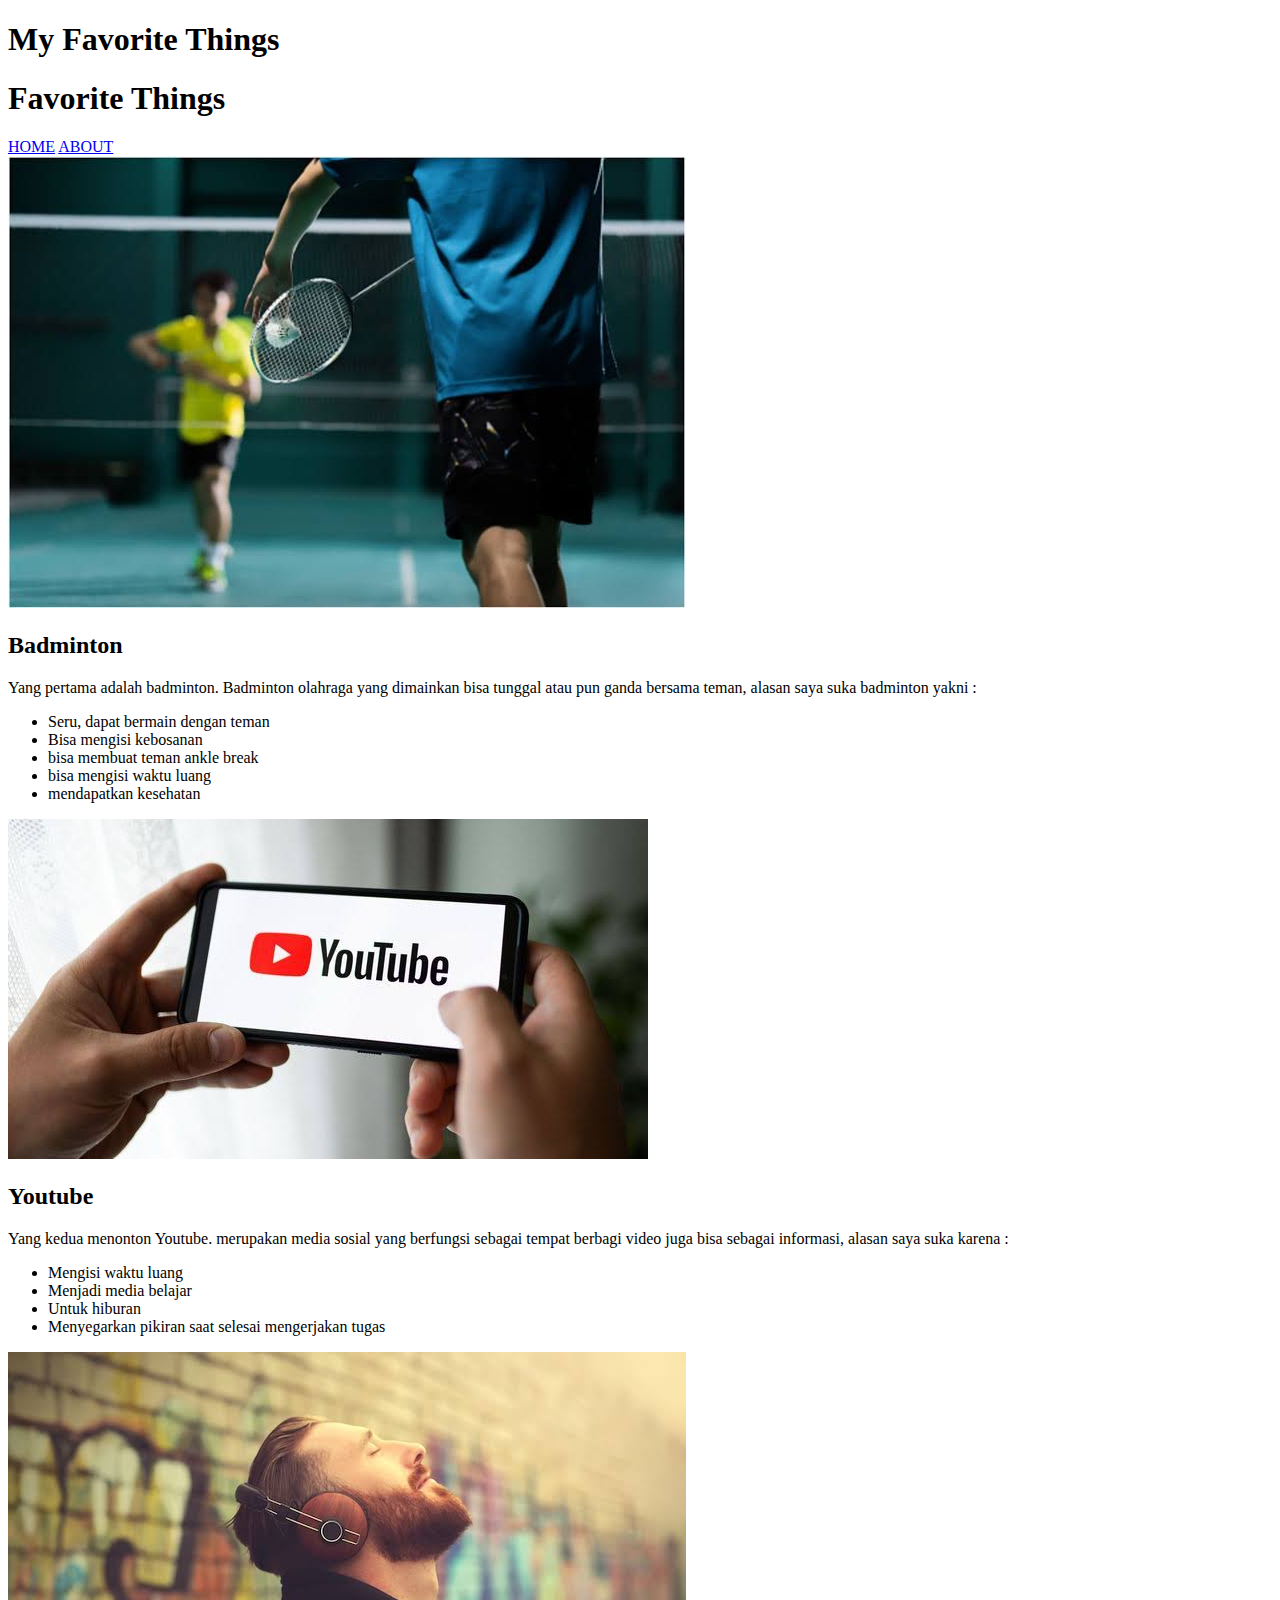
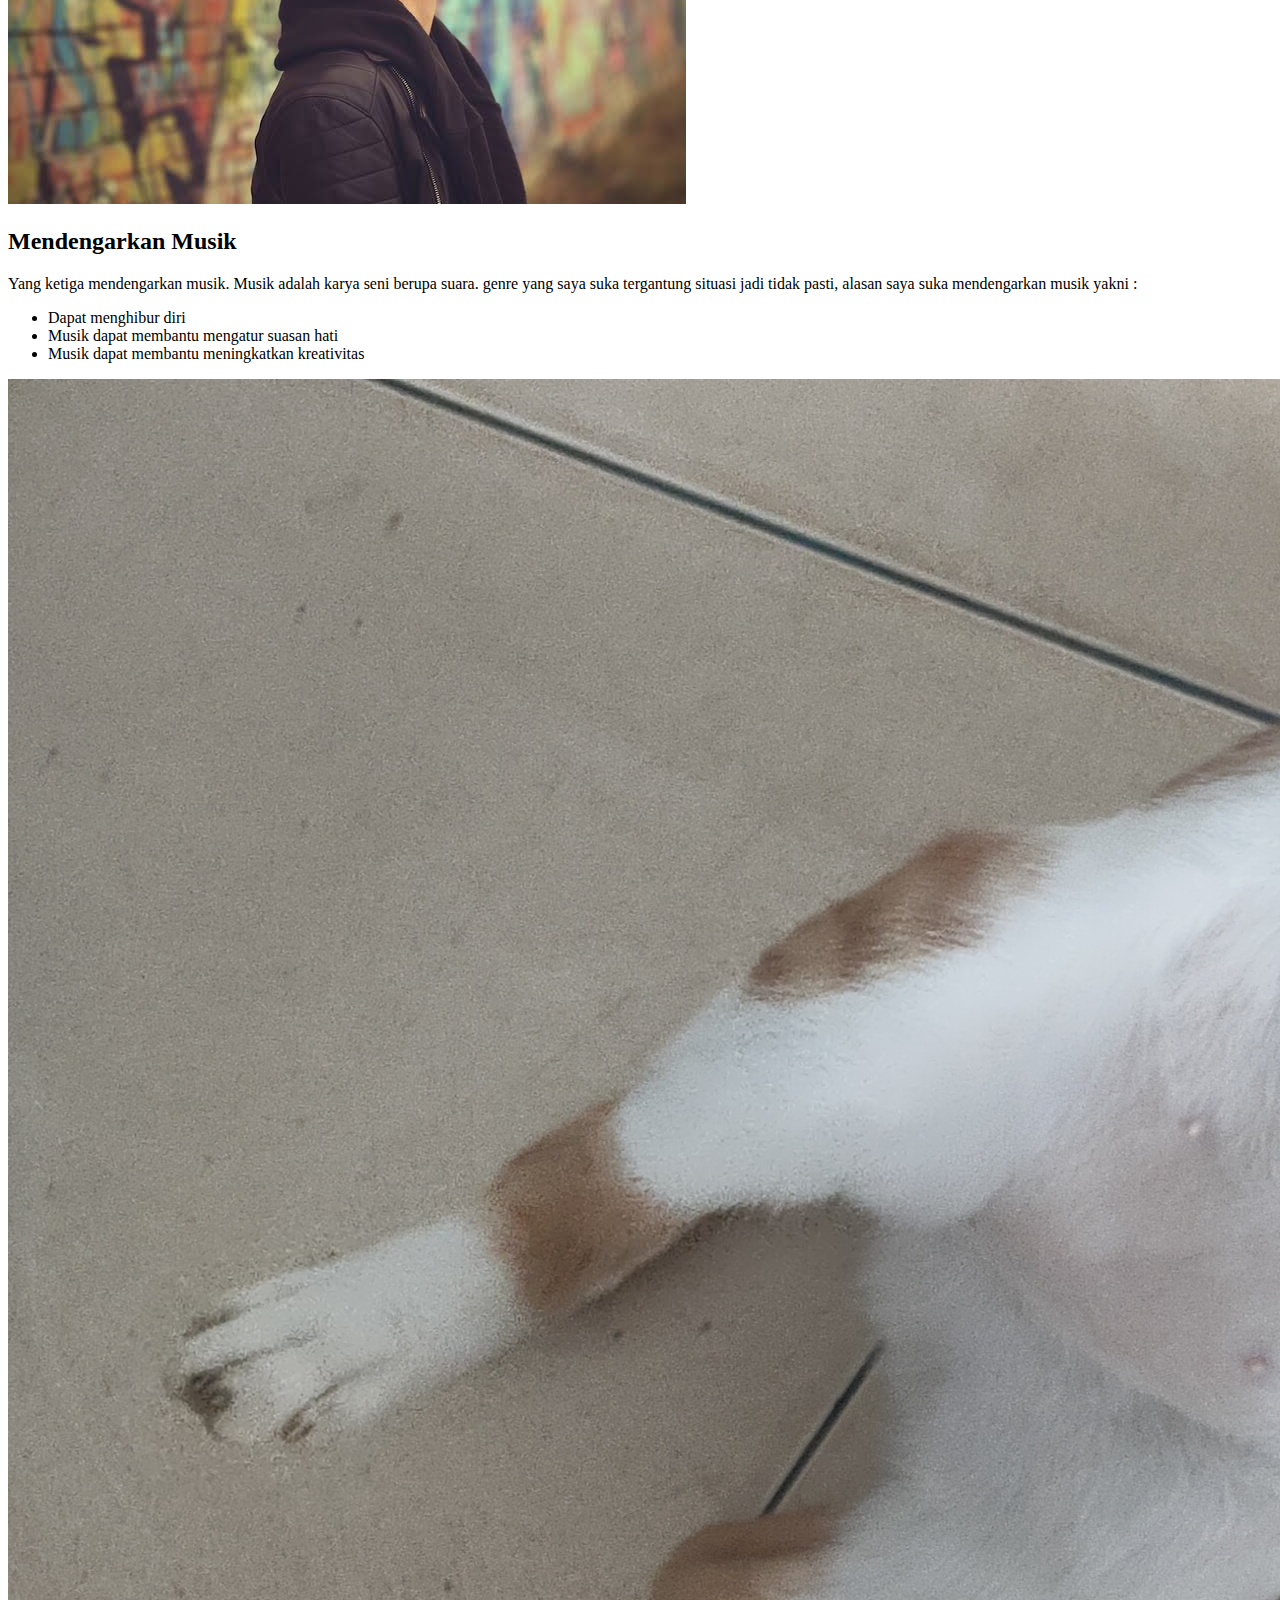
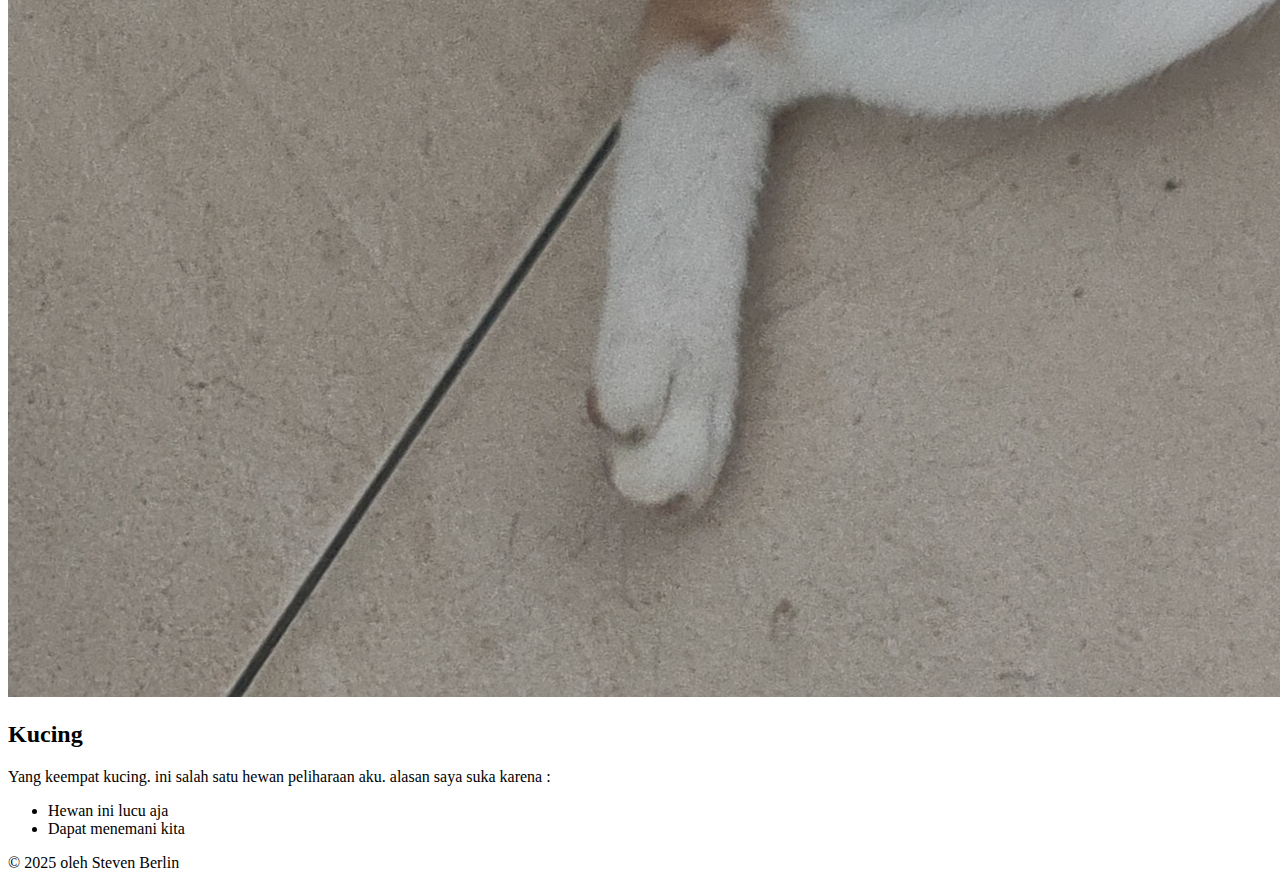
==== myfthings2.html @ 83764b03 "myfavthings" ====
<!DOCTYPE html>
<html lang="en">
<head>
    <meta charset="UTF-8">
    <meta name="viewport" content="width=device-width, initial-scale=1.0">
    <title>My Fovorite Things</title>
    <link rel="stylesheet" href="style.css">
</head>
<body class="body2">
    <header>    
        <div class="covertop">
            <h1>My Favorite Things</h1>
        </div>
    </header>

    <div class="covertop2">
         <h1>Favorite Things</h1>
    </div>
    
    <nav>
        <a href="myfthings.html" class="nav-fthings1">HOME</a>
        <a href="myfthings3.html" class="nav-fthings2">ABOUT</a>
    </nav>
    
    <section id="badminton" class="badminton">
        <img src="badminton.jpeg">
        <div>
            <h2>Badminton</h2>
            <p class="pbad">Yang pertama adalah badminton. Badminton olahraga yang dimainkan
            bisa tunggal atau pun ganda bersama teman, alasan saya suka badminton yakni :</p>
            <ul>
                <li>Seru, dapat bermain dengan teman</li>
                <li>Bisa mengisi kebosanan</li>
                <li>bisa membuat teman ankle break</li>
                <li>bisa mengisi waktu luang</li>
                <li>mendapatkan kesehatan</li>
            </ul>
        </div>
    </section>

    <section id="youtube" class="youtube">
        <img src="youtube.jpeg">
        <div>
            <h2>Youtube</h2>
            <p>Yang kedua menonton Youtube. merupakan media sosial yang berfungsi sebagai tempat berbagi
                video juga bisa sebagai informasi, alasan saya suka karena :</p>
            <ul>
                <li>Mengisi waktu luang</li>
                <li>Menjadi media belajar</li>
                <li>Untuk hiburan</li>
                <li>Menyegarkan pikiran saat selesai mengerjakan tugas</li>
            </ul>
        </div>
    </section>

    <section id="musik" class="musik">
        <img src="musik.jpeg">
        <div>
            <h2>Mendengarkan Musik</h2>
            <p>Yang ketiga mendengarkan musik. Musik adalah karya seni berupa suara. genre yang saya suka 
                tergantung situasi jadi tidak pasti, alasan saya suka mendengarkan musik yakni :</p>
            <ul>
                <li>Dapat menghibur diri</li>
                <li>Musik dapat membantu mengatur suasan hati</li>
                <li>Musik dapat membantu meningkatkan kreativitas</li>
            </ul> 
        </div>
    </section>

    <section id="hewan" class="kucing">
        <img src="kucing.jpg">
        <div>
            <h2>Kucing</h2>
            <p>Yang keempat kucing. ini salah satu hewan peliharaan aku. alasan saya suka karena :</p>
            <ul>
                <li>Hewan ini lucu aja</li>
                <li>Dapat menemani kita</li>
            </ul>
        </div>
    </section>

    <footer class="foot2">
        <p>&copy; 2025 oleh Steven Berlin</p>
    </footer>
</body>
</html>
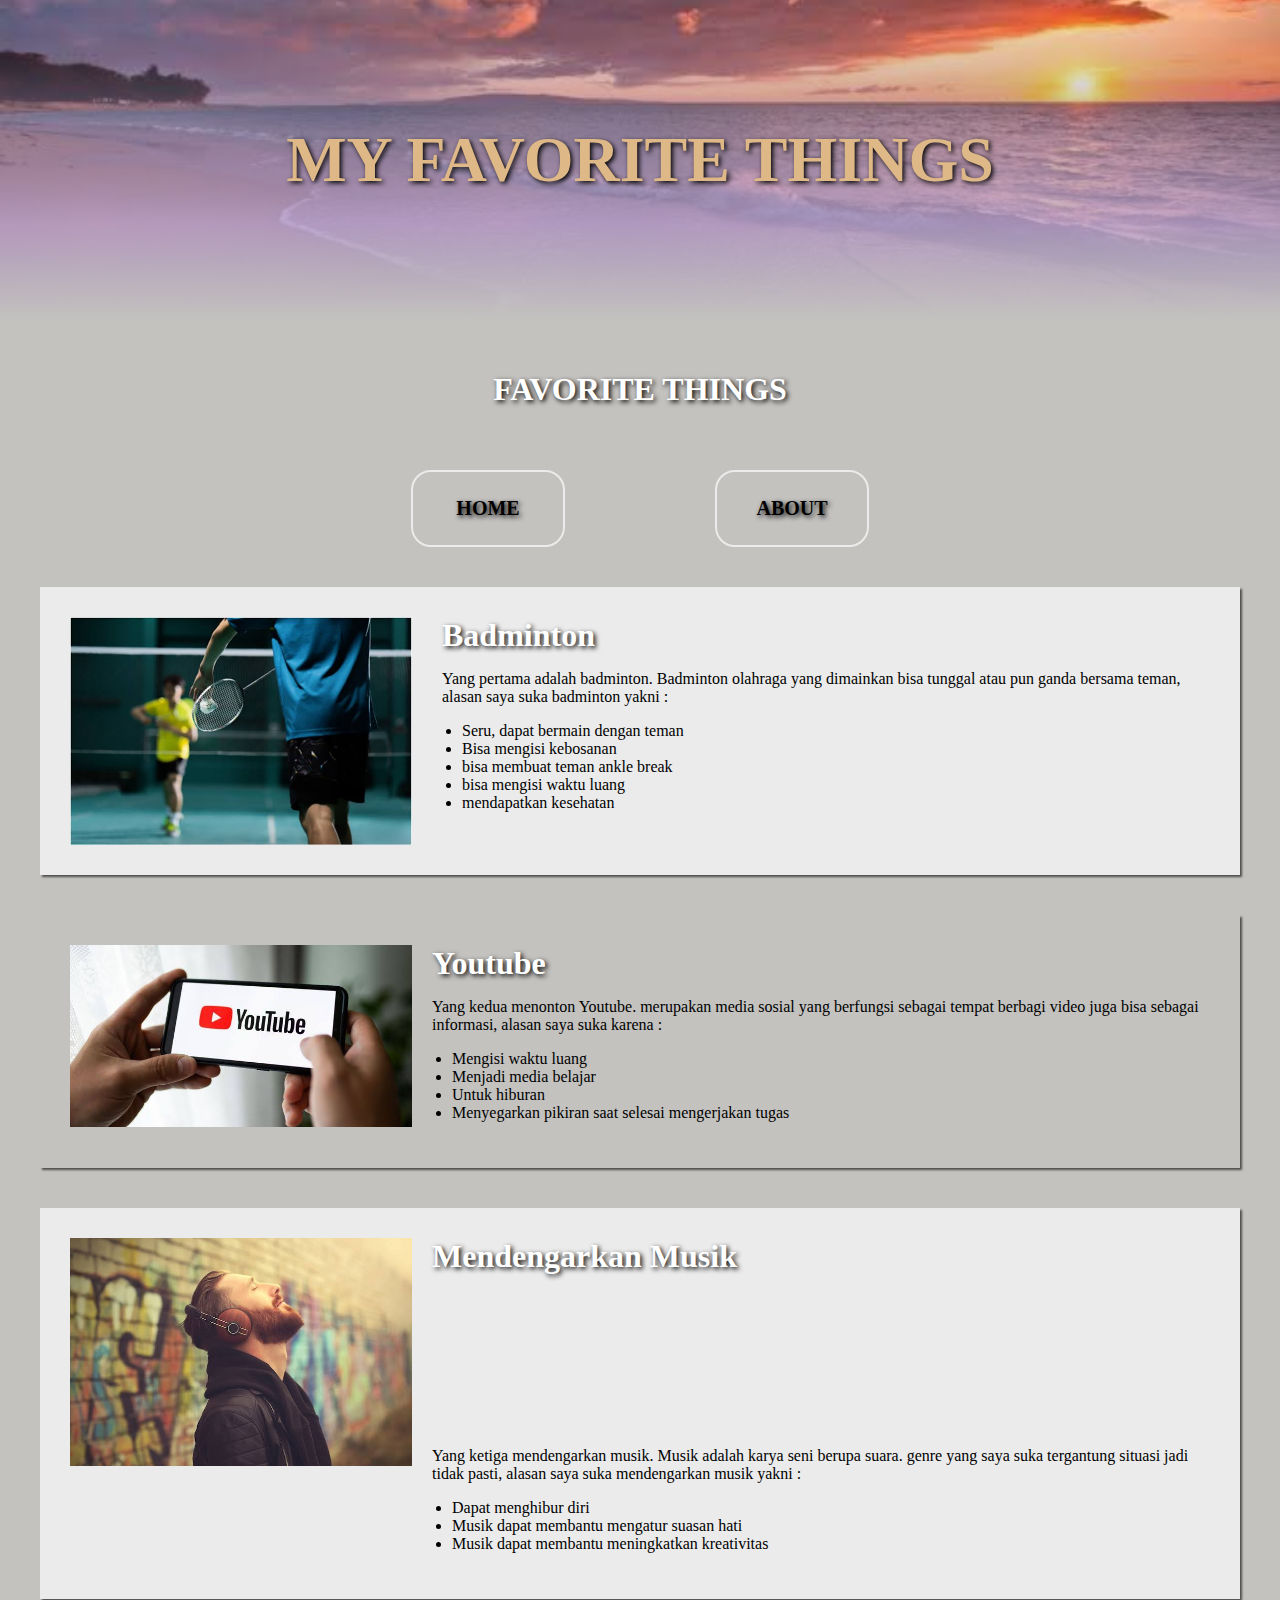
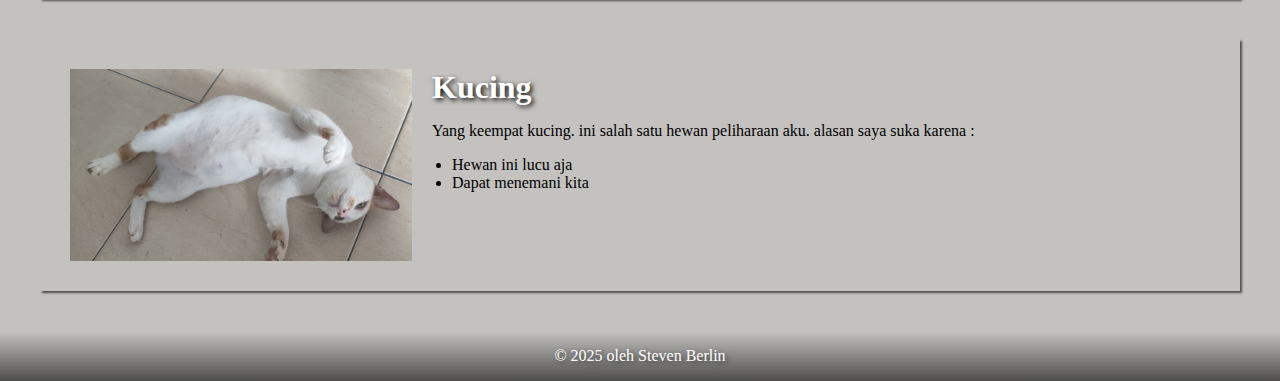
==== commit 8e88a5f1: "change" ====
--- a/myfthings2.html
+++ b/myfthings2.html
@@ -1,86 +1,108 @@
 <!DOCTYPE html>
 <html lang="en">
-<head>
-    <meta charset="UTF-8">
-    <meta name="viewport" content="width=device-width, initial-scale=1.0">
+  <head>
+    <meta charset="UTF-8" />
+    <meta name="viewport" content="width=device-width, initial-scale=1.0" />
     <title>My Fovorite Things</title>
-    <link rel="stylesheet" href="style.css">
-</head>
-<body class="body2">
-    <header>    
-        <div class="covertop">
-            <h1>My Favorite Things</h1>
-        </div>
+    <link rel="stylesheet" href="style.css" />
+  </head>
+  <body class="body2">
+    <header>
+      <div class="covertop">
+        <h1>My Favorite Things</h1>
+      </div>
     </header>
 
     <div class="covertop2">
-         <h1>Favorite Things</h1>
+      <h1>Favorite Things</h1>
     </div>
-    
+
     <nav>
-        <a href="myfthings.html" class="nav-fthings1">HOME</a>
-        <a href="myfthings3.html" class="nav-fthings2">ABOUT</a>
+      <a href="myfthings.html" class="nav-fthings1">HOME</a>
+      <a href="myfthings3.html" class="nav-fthings2">ABOUT</a>
     </nav>
-    
+
     <section id="badminton" class="badminton">
-        <img src="badminton.jpeg">
-        <div>
-            <h2>Badminton</h2>
-            <p class="pbad">Yang pertama adalah badminton. Badminton olahraga yang dimainkan
-            bisa tunggal atau pun ganda bersama teman, alasan saya suka badminton yakni :</p>
-            <ul>
-                <li>Seru, dapat bermain dengan teman</li>
-                <li>Bisa mengisi kebosanan</li>
-                <li>bisa membuat teman ankle break</li>
-                <li>bisa mengisi waktu luang</li>
-                <li>mendapatkan kesehatan</li>
-            </ul>
-        </div>
+      <img src="badminton.jpeg" />
+      <div>
+        <h2>Badminton</h2>
+        <p class="pbad">
+          Yang pertama adalah badminton. Badminton olahraga yang dimainkan bisa
+          tunggal atau pun ganda bersama teman, alasan saya suka badminton yakni
+          :
+        </p>
+        <ul>
+          <li>Seru, dapat bermain dengan teman</li>
+          <li>Bisa mengisi kebosanan</li>
+          <li>bisa membuat teman ankle break</li>
+          <li>bisa mengisi waktu luang</li>
+          <li>mendapatkan kesehatan</li>
+        </ul>
+      </div>
     </section>
 
     <section id="youtube" class="youtube">
-        <img src="youtube.jpeg">
-        <div>
-            <h2>Youtube</h2>
-            <p>Yang kedua menonton Youtube. merupakan media sosial yang berfungsi sebagai tempat berbagi
-                video juga bisa sebagai informasi, alasan saya suka karena :</p>
-            <ul>
-                <li>Mengisi waktu luang</li>
-                <li>Menjadi media belajar</li>
-                <li>Untuk hiburan</li>
-                <li>Menyegarkan pikiran saat selesai mengerjakan tugas</li>
-            </ul>
-        </div>
+      <img src="youtube.jpeg" />
+      <div>
+        <h2>Youtube</h2>
+        <p>
+          Yang kedua menonton Youtube. merupakan media sosial yang berfungsi
+          sebagai tempat berbagi video juga bisa sebagai informasi, alasan saya
+          suka karena :
+        </p>
+        <ul>
+          <li>Mengisi waktu luang</li>
+          <li>Menjadi media belajar</li>
+          <li>Untuk hiburan</li>
+          <li>Menyegarkan pikiran saat selesai mengerjakan tugas</li>
+        </ul>
+      </div>
     </section>
 
     <section id="musik" class="musik">
-        <img src="musik.jpeg">
-        <div>
-            <h2>Mendengarkan Musik</h2>
-            <p>Yang ketiga mendengarkan musik. Musik adalah karya seni berupa suara. genre yang saya suka 
-                tergantung situasi jadi tidak pasti, alasan saya suka mendengarkan musik yakni :</p>
-            <ul>
-                <li>Dapat menghibur diri</li>
-                <li>Musik dapat membantu mengatur suasan hati</li>
-                <li>Musik dapat membantu meningkatkan kreativitas</li>
-            </ul> 
-        </div>
+      <img src="musik.jpeg" />
+      <div>
+        <h2>Mendengarkan Musik</h2>
+        <iframe
+          style="border-radius: 12px"
+          src="https://open.spotify.com/embed/track/32Pdf9eyXDEMoClEJW6yYP?utm_source=generator"
+          width="100%"
+          height="152"
+          frameborder="0"
+          allowfullscreen=""
+          allow="autoplay; clipboard-write; encrypted-media; fullscreen; picture-in-picture"
+          loading="lazy"
+        ></iframe>
+        <p>
+          Yang ketiga mendengarkan musik. Musik adalah karya seni berupa suara.
+          genre yang saya suka tergantung situasi jadi tidak pasti, alasan saya
+          suka mendengarkan musik yakni :
+        </p>
+        <ul>
+          <li>Dapat menghibur diri</li>
+          <li>Musik dapat membantu mengatur suasan hati</li>
+          <li>Musik dapat membantu meningkatkan kreativitas</li>
+        </ul>
+      </div>
     </section>
 
     <section id="hewan" class="kucing">
-        <img src="kucing.jpg">
-        <div>
-            <h2>Kucing</h2>
-            <p>Yang keempat kucing. ini salah satu hewan peliharaan aku. alasan saya suka karena :</p>
-            <ul>
-                <li>Hewan ini lucu aja</li>
-                <li>Dapat menemani kita</li>
-            </ul>
-        </div>
+      <img src="kucing.jpg" />
+      <div>
+        <h2>Kucing</h2>
+        <p>
+          Yang keempat kucing. ini salah satu hewan peliharaan aku. alasan saya
+          suka karena :
+        </p>
+        <ul>
+          <li>Hewan ini lucu aja</li>
+          <li>Dapat menemani kita</li>
+        </ul>
+      </div>
     </section>
 
     <footer class="foot2">
-        <p>&copy; 2025 oleh Steven Berlin</p>
+      <p>&copy; 2025 oleh Steven Berlin</p>
     </footer>
-</body>
-</html>+  </body>
+</html>
--- a/style.css
+++ b/style.css
@@ -0,0 +1,398 @@
+html, body {
+    width: auto;
+    height: auto;
+    margin: 0;
+    padding: 0;
+    background-color: #c3c2bf;
+}
+
+/* HEADER */
+.covertop {
+    position: relative;
+    width: 100%;
+    height: 320px;
+    background: url('covertop.jpeg') no-repeat center center;
+    background-size: cover;
+    display: flex;
+    align-items: center;
+    justify-content: center;
+    text-align: center;
+}
+
+.covertop h1 {
+    font-size: 4rem;
+    color: burlywood;
+    font-weight: bold;
+    text-transform: uppercase;
+    text-shadow: 2px 2px 5px rgba(0, 0, 0, 1.5);  
+    z-index: 5;
+}
+
+.covertop::before {
+    content: "";
+    position: absolute;
+    bottom: 0;
+    left: 0;
+    width: 100%;
+    height: 100%;
+    background: linear-gradient(to top, rgba(0, 0, 0, 0.6), rgba(0, 0, 0, 0));
+}
+
+.covertop::after {
+    content: "";
+    position: absolute;
+    bottom: 0;
+    left: 0;
+    width: 100%;
+    height: 100%;
+    background: linear-gradient(to bottom, rgba(0,0,0,0)0%, rgba(0,0,0,0)0%,
+    rgba(228, 202, 258, 0.7) 70%, #c3c2bf 100%);
+}
+
+/* DESKRIPSI */
+.deskripsi {
+    font-size: 20px;
+    text-align: center;
+    justify-content: center;
+}
+
+.deskripsi h2 {
+    font-size: 2rem;
+    color: white;
+    font-weight: bold;
+    text-shadow: 2px 2px 5px rgba(0, 0, 0, 1.5);
+}
+
+.deskripsi div {
+    color: black;
+    font-weight: bold;
+}
+
+/* NAVIGATION */
+nav {
+    display: flex;
+    justify-content: center;
+    gap: 150px;
+    text-align: center;
+}
+
+.nav1 {
+    display: inline-block;
+    width: 200px;
+    padding: 25px;
+    border: 2px solid #ebebeb;;
+    font-size: 20px;
+    text-decoration: none;
+    border-radius: 20px;
+    text-decoration: none;
+    background-color: #c3c2bf;
+    font-weight: bold;
+
+    color: black;
+    font-weight: bold;
+    text-shadow: 2px 2px 5px rgba(0, 0, 0, 1.5);
+}
+
+.nav1:hover{
+    background-color: #88857e;
+    color: white;
+    cursor: pointer;
+    box-shadow: 0 4px 12px rgba(0, 0, 0.3);
+    transition: background-color .3s ease-in-out;
+    transition: color .3s ease-in-out;
+    transition: box-shadow .3s ease-in-out;
+}
+
+
+.nav2 {
+    display: inline-block;
+    width: 200px;
+    padding: 25px;
+    border: 2px solid #ebebeb;;
+    font-size: 20px;
+    text-decoration: none;
+    border-radius: 20px;
+    text-decoration: none;
+    background-color: #c3c2bf;
+    font-weight: bold;
+
+    color: black;
+    font-weight: bold;
+    text-shadow: 2px 2px 5px rgba(0, 0, 0, 1.5);
+}
+
+.nav2:hover{
+    background-color: #88857e;
+    color: white;
+    cursor: pointer;
+    box-shadow: 0 4px 12px rgba(0, 0, 0.3);
+    transition: background-color .3s ease-in-out;
+    transition: color .3s ease-in-out;
+    transition: box-shadow .3s ease-in-out;
+}
+
+/*FOOTER */
+footer {
+    text-align: center;
+    position: absolute;
+    bottom: 0;
+    left: 0;
+    width: 100%;
+    background: linear-gradient(to top, rgba(0, 0, 0, 0.6), rgba(0, 0, 0, 0));
+    z-index: 10;
+
+    color: white;
+    text-shadow: 2px 2px 5px rgba(0, 0, 0, 0.5);
+}
+
+
+
+
+
+
+
+
+
+/* HEADER FOVORITE THINGS */
+.covertop2 {
+    text-align: center;
+    position: relative;
+    padding: 30px;
+    color: white;
+    text-transform: uppercase;
+    text-shadow: 2px 2px 5px rgba(0, 0, 0, 1.5);
+}
+
+/* BADMINTON */
+.badminton {
+    display: flex;
+    padding: 30px;
+    margin: 40px;
+    align-items: flex-start;
+    background-color: #ebebeb;
+    box-shadow: 2px 2px 2px rgba(0, 0, 0, 0.6);
+}
+.badminton img {
+    width: 30%;
+    height: 30%;
+    float: left;
+    margin-right: 30px;
+}
+
+.badminton h2 {
+    font-size: 2rem;
+    color: white;
+    font-weight: bold;
+    text-shadow: 2px 2px 5px rgba(0, 0, 0, 1.5);
+    padding: 0;
+    margin: 0;
+}
+
+.badminton ul {
+    padding-left: 20px;
+}
+
+/* YOUTUBE */
+.youtube {
+    display: flex;
+    padding: 30px;
+    margin: 40px;
+    align-items: flex-start;
+    background-color: #c3c2bf;
+    box-shadow: 2px 2px 2px rgba(0, 0, 0, 0.6);
+}
+
+.youtube img {
+    width: 30%;
+    float: left;
+    margin-right: 20px;
+}
+
+.youtube h2 {
+    font-size: 2rem;
+    color: white;
+    font-weight: bold;
+    text-shadow: 2px 2px 5px rgba(0, 0, 0, 1.5);
+    padding: 0;
+    margin: 0;
+}
+
+.youtube ul {
+    padding-left: 20px;
+}
+
+/*MUSIC */
+.musik {
+    display: flex;
+    padding: 30px;
+    margin: 40px;
+    align-items: flex-start;
+    background-color: #ebebeb;
+    box-shadow: 2px 2px 2px rgba(0, 0, 0, 0.6);
+}
+
+.musik img {
+    width: 30%;
+    float: left;
+    margin-right: 20px;
+}
+
+.musik h2 {
+    font-size: 2rem;
+    color: white;
+    font-weight: bold;
+    text-shadow: 2px 2px 5px rgba(0, 0, 0, 1.5);
+    padding: 0;
+    margin: 0;
+}
+
+.musik ul {
+    padding-left: 20px;
+}
+
+/* KUCING */
+.kucing {
+    display: flex;
+    padding: 30px;
+    margin: 40px;
+    align-items: flex-start;
+    background-color: #c3c2bf;
+    box-shadow: 2px 2px 2px rgba(0, 0, 0, 0.6);
+}
+
+.kucing img {
+    width: 30%;
+    float: left;
+    margin-right: 20px;
+}
+
+.kucing h2 {
+    font-size: 2rem;
+    color: white;
+    font-weight: bold;
+    text-shadow: 2px 2px 5px rgba(0, 0, 0, 1.5);
+    padding: 0;
+    margin: 0;
+}
+
+.kucing ul {
+    padding-left: 20px;
+}
+
+
+
+/* NAVIGATION */
+.nav-fthings1 {
+    margin-top: 10px;
+    display: inline-block;
+    width: 100px;
+    padding: 25px;
+    border: 2px solid #ebebeb;
+    color: black;
+    font-size: 20px;
+    text-decoration: none;
+    border-radius: 20px;
+    text-decoration: none;
+    background-color: #c3c2bf;
+    font-weight: bold;
+    
+
+    color: black;
+    font-weight: bold;
+    text-shadow: 2px 2px 5px rgba(0, 0, 0, 1.5);
+}
+
+.nav-fthings1:hover{
+    background-color: #88857e;
+    color: white;
+    cursor: pointer;
+    box-shadow: 0 4px 12px rgba(0, 0, 0.3);
+    transition: background-color .3s ease-in-out;
+    transition: color .3s ease-in-out;
+    transition: box-shadow .3s ease-in-out;
+}
+
+.nav-fthings2 {
+    margin-top: 10px;
+    display: inline-block;
+    width: 100px;
+    padding: 25px;
+    border: 2px solid #ebebeb;
+    color: black;
+    font-size: 20px;
+    text-decoration: none;
+    border-radius: 20px;
+    text-decoration: none;
+    background-color: #c3c2bf;
+    font-weight: bold;
+    
+
+    color: black;
+    font-weight: bold;
+    text-shadow: 2px 2px 5px rgba(0, 0, 0, 1.5);
+}
+
+.nav-fthings2:hover{
+    background-color: #88857e;
+    color: white;
+    cursor: pointer;
+    box-shadow: 0 4px 12px rgba(0, 0, 0.3);
+    transition: background-color .3s ease-in-out;
+    transition: color .3s ease-in-out;
+    transition: box-shadow .3s ease-in-out;
+}
+
+.foot2 {
+    display: flex;
+    position: relative;
+    justify-content: center;
+    width: 100%;
+    background: linear-gradient(to top, rgba(0, 0, 0, 0.6), rgba(0, 0, 0, 0));
+    z-index: 10;
+
+    color: white;
+    text-shadow: 2px 2px 5px rgba(0, 0, 0, 0.5);
+}
+
+
+
+
+/* HEADER ABOUT */
+.divabout h1 {
+    text-align: center;
+    position: relative;
+    color: white;
+    text-transform: uppercase;
+    text-shadow: 2px 2px 5px rgba(0, 0, 0, 1.5);
+}
+
+.divabout p {
+    text-align: center;
+    padding: 30px;
+    border-radius: 5px;
+    background-color: #ebebeb;
+    box-shadow: 5px 5px 5px rgba(0, 0, 0, 0.5);
+}
+
+.navabout {
+    padding: 10px 20px;
+    border-radius: 5px;
+    text-decoration: none;
+    border: 2px solid #ebebeb;
+
+    color: black;
+    text-decoration: none;
+    font-size: 15px;
+    font-weight: bold;
+}
+
+.navabout:hover{
+    background-color: #88857e;
+    color: white;
+    cursor: pointer;
+    box-shadow: 0 4px 12px rgba(0, 0, 0, 0.5);
+    transition: background-color .3s ease-in-out;
+    transition: color .3s ease-in-out;
+    transition: box-shadow .3s ease-in-out;
+}
+
